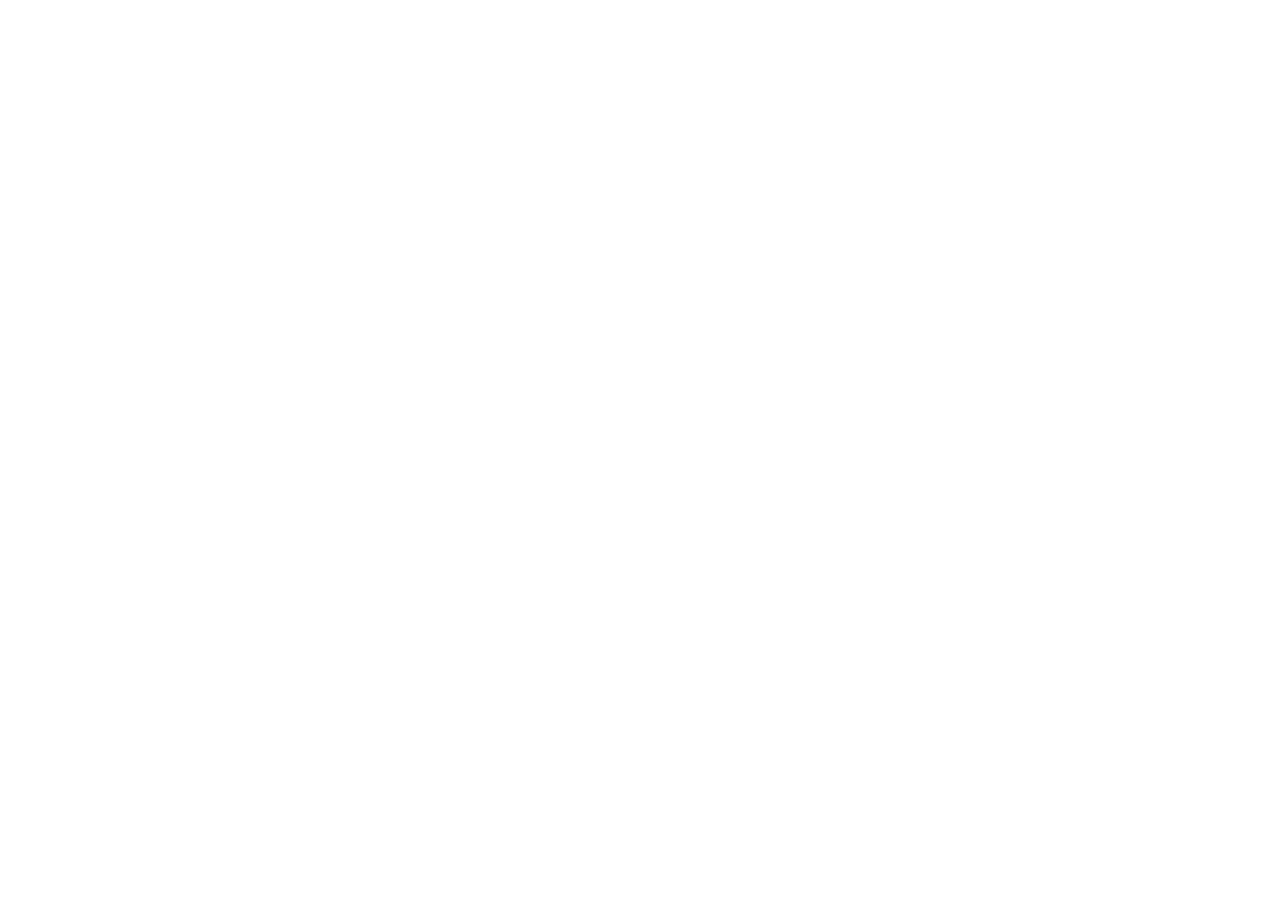
==== index.html @ 18e1ce7f "Added more game functionality" ====
<!DOCTYPE html>
<!--[if lt IE 7]>      <html class="no-js lt-ie9 lt-ie8 lt-ie7"> <![endif]-->
<!--[if IE 7]>         <html class="no-js lt-ie9 lt-ie8"> <![endif]-->
<!--[if IE 8]>         <html class="no-js lt-ie9"> <![endif]-->
<!--[if gt IE 8]><!--> <html class="no-js"> <!--<![endif]-->
    <head>
        <meta charset="utf-8">
        <meta http-equiv="X-UA-Compatible" content="IE=edge">
        <title>El ahorcado</title>
        <meta name="description" content="">
        <meta name="viewport" content="width=device-width, initial-scale=1">

        <link rel="stylesheet" href="estilos.css">

        <link rel="stylesheet" href="css/bootstrap.min.css">

        <link rel="stylesheet" href="css/normalize.css">
        <script src="js/vendor/modernizr-2.6.2.min.js"></script>
    </head>
    <body ng-app="ahorcadoGame">

    <div ng-view></div>

        <!--[if lt IE 7]>
            <p class="browsehappy">You are using an <strong>outdated</strong> browser. Please <a href="http://browsehappy.com/">upgrade your browser</a> to improve your experience.</p>
        <![endif]-->

    <script src="js/vendor/snap.svg-min.js"></script>
    <script src="js/vendor/angular-1.2.28/angular.js"></script>
    <script src="js/vendor/angular-1.2.28/angular-route.js"></script>
    <script src="app.js"></script>
    <script src="app-controller.js"></script>
    <script src="components/ahorcado-factory.js"></script>
    <script src="components/ahorcado-controller.js"></script>

    </body>
</html>
---- estilos.css ----
@import url(http://fonts.googleapis.com/css?family=Pompiere);

.dash{
    width:50px;
    height: 50px;
    margin: 5px;
    
    text-align: center;
    vertical-align: middle;
    line-height: 50px;
    display: inline-block;
    
    border-radius: 5px;
    box-shadow: inset 0 0 0 7px rgba(255,255,255,.5);
    background: #e5e5e5;
    
}
html, body {
    height: 100%;
}

.ahorcado-img{
    width: 300px;
    height: 300px;
    margin:auto;
    margin-bottom:50px!important;
}
.char{
    display: inline-flex;
    align-items: center;
    justify-content: center;
    width: 35px;
    height: 35px;
    font-size: 1rem!important;
}
.char-container{
    clear:both;
}

.ahorcado-img {
  background: #fff;
  box-shadow: 0 0 10px rgba(0,0,0,0.3);
  margin: 26px auto 0;
  max-width: 550px;
  min-height: 300px;
  padding: 24px;
  position: relative;
  width: 80%;
}
.ahorcado-img:before, .letter:after {
  content: "";
  height: 98%;
  position: absolute;
  width: 100%;
  z-index: -1;
}
.ahorcado-img:before {
  background: #fafafa;
  box-shadow: 0 0 8px rgba(0,0,0,0.2);
  left: -5px;
  top: 4px;
  transform: rotate(-2.5deg);
}
.ahorcado-img:after {
  background: #f6f6f6;
  box-shadow: 0 0 3px rgba(0,0,0,0.2);
  right: -3px;
  top: 1px;
  transform: rotate(1.4deg);
}


.dash-container {
    width: 100%;
    text-align: center;
}


.error {
    color:#ededed;
    font-family: 'Pompiere', cursive;
}
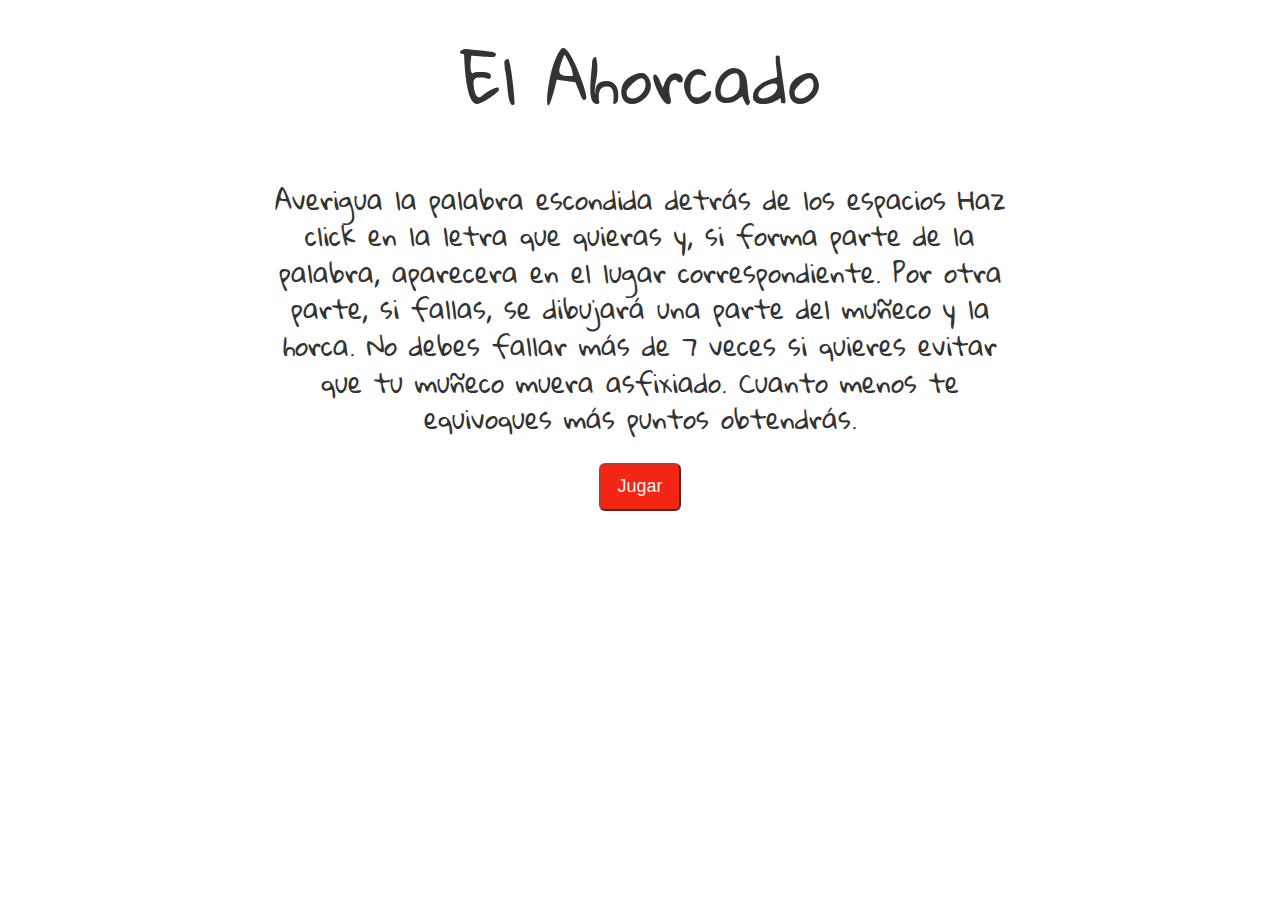
==== commit 27732338: "Added javadoc coments" ====
--- a/index.html
+++ b/index.html
@@ -1,37 +1,40 @@
-<!DOCTYPE html>
 <!--[if lt IE 7]>      <html class="no-js lt-ie9 lt-ie8 lt-ie7"> <![endif]-->
 <!--[if IE 7]>         <html class="no-js lt-ie9 lt-ie8"> <![endif]-->
 <!--[if IE 8]>         <html class="no-js lt-ie9"> <![endif]-->
-<!--[if gt IE 8]><!--> <html class="no-js"> <!--<![endif]-->
-    <head>
-        <meta charset="utf-8">
-        <meta http-equiv="X-UA-Compatible" content="IE=edge">
-        <title>El ahorcado</title>
-        <meta name="description" content="">
-        <meta name="viewport" content="width=device-width, initial-scale=1">
+<!--[if gt IE 8]><!-->
+<html class="no-js" xmlns="http://www.w3.org/1999/xhtml">
+<!--<![endif]-->
 
-        <link rel="stylesheet" href="estilos.css">
+<head>
+  <meta charset="utf-8" />
+  <meta http-equiv="X-UA-Compatible" content="IE=edge" />
 
-        <link rel="stylesheet" href="css/bootstrap.min.css">
+  <title>El ahorcado</title>
+  <meta name="viewport" content="width=device-width, initial-scale=1" />
 
-        <link rel="stylesheet" href="css/normalize.css">
-        <script src="js/vendor/modernizr-2.6.2.min.js"></script>
-    </head>
-    <body ng-app="ahorcadoGame">
+  <link rel="stylesheet" href="bootstrap.css" type="text/css" />
+  <link rel="stylesheet" href="estilos.css" type="text/css" />
+  <link rel="stylesheet" href="normalize.css" type="text/css" />
+  
+  <script src="js/vendor/modernizr-2.6.2.min.js" type="text/javascript"></script>
+</head>
 
+<body ng-app="ahorcadoGame" ng-controller="mainController">
+    
     <div ng-view></div>
-
-        <!--[if lt IE 7]>
+    
+    <!--[if lt IE 7]>
             <p class="browsehappy">You are using an <strong>outdated</strong> browser. Please <a href="http://browsehappy.com/">upgrade your browser</a> to improve your experience.</p>
         <![endif]-->
-
-    <script src="js/vendor/snap.svg-min.js"></script>
-    <script src="js/vendor/angular-1.2.28/angular.js"></script>
-    <script src="js/vendor/angular-1.2.28/angular-route.js"></script>
-    <script src="app.js"></script>
-    <script src="app-controller.js"></script>
-    <script src="components/ahorcado-factory.js"></script>
-    <script src="components/ahorcado-controller.js"></script>
-
-    </body>
+    <script src="js/vendor/jquery-1.10.2.min.js" type="text/javascript"></script>
+    <script src="js/vendor/angular-1.2.28/angular.js" type="text/javascript"></script>
+    <script src="js/vendor/angular-1.2.28/angular-route.js" type="text/javascript"></script>
+    <script src="app.module.js" type="text/javascript"></script>
+    <script src="app.routes.js" type="text/javascript"></script>
+    <script src="word/wordController.js" type="text/javascript"></script>
+    <script src="common/services/palabra-secreta-factory.js" type="text/javascript"></script>
+    <script src="game/gameController.js" type="text/javascript"></script>
+    <script src="game/gameDirective.js" type="text/javascript"></script>
+    <script src="game/svgPathFactory.js" type="text/javascript"></script>
+</body>
 </html>
--- a/estilos.css
+++ b/estilos.css
@@ -1,43 +1,13 @@
 @import url(http://fonts.googleapis.com/css?family=Pompiere);
+@import url(http://fonts.googleapis.com/css?family=Crafty+Girls|Gloria+Hallelujah|Rock+Salt|Homemade+Apple);
 
-.dash{
-    width:50px;
-    height: 50px;
-    margin: 5px;
-    
-    text-align: center;
-    vertical-align: middle;
-    line-height: 50px;
-    display: inline-block;
-    
-    border-radius: 5px;
-    box-shadow: inset 0 0 0 7px rgba(255,255,255,.5);
-    background: #e5e5e5;
-    
-}
 html, body {
-    height: 100%;
-}
-
-.ahorcado-img{
-    width: 300px;
-    height: 300px;
-    margin:auto;
-    margin-bottom:50px!important;
-}
-.char{
-    display: inline-flex;
-    align-items: center;
-    justify-content: center;
-    width: 35px;
-    height: 35px;
-    font-size: 1rem!important;
-}
-.char-container{
-    clear:both;
+  height: 100%;
 }
 
 .ahorcado-img {
+  width: 300px;
+  height: 300px;
   background: #fff;
   box-shadow: 0 0 10px rgba(0,0,0,0.3);
   margin: 26px auto 0;
@@ -46,7 +16,12 @@
   padding: 24px;
   position: relative;
   width: 80%;
+  margin:auto;
+  margin-top:50px!important;
+  margin-bottom:50px!important;
+
 }
+
 .ahorcado-img:before, .letter:after {
   content: "";
   height: 98%;
@@ -54,6 +29,7 @@
   width: 100%;
   z-index: -1;
 }
+
 .ahorcado-img:before {
   background: #fafafa;
   box-shadow: 0 0 8px rgba(0,0,0,0.2);
@@ -61,6 +37,7 @@
   top: 4px;
   transform: rotate(-2.5deg);
 }
+
 .ahorcado-img:after {
   background: #f6f6f6;
   box-shadow: 0 0 3px rgba(0,0,0,0.2);
@@ -69,14 +46,90 @@
   transform: rotate(1.4deg);
 }
 
+.char-container{
+  clear:both;
+}
+
+.char{
+  display: inline-flex;
+  align-items: center;
+  justify-content: center;
+  width: 35px;
+  height: 35px;
+  font-size: 1rem!important;
+}
 
 .dash-container {
-    width: 100%;
-    text-align: center;
+  width: 100%;
+  text-align: center;
 }
 
+.dash{
+  width:50px;
+  height: 50px;
+  margin: 5px;
+  
+  text-align: center;
+  vertical-align: middle;
+  line-height: 50px;
+  display: inline-block;
+    
+  border-radius: 5px;
+  box-shadow: inset 0 0 0 7px rgba(255,255,255,.5);
+  background: #bdc3c7;
+    
+  font-size: 2rem;
+    
+}
+
+@-webkit-keyframes dash {
+  from {
+    stroke-dashoffset:800;
+  }  
+  to {
+    stroke-dashoffset:0;
+  }
+}
 
 .error {
-    color:#ededed;
-    font-family: 'Pompiere', cursive;
+  font-size: 2rem;
+  display: inline-block!important;
+  margin: 10px;
 }
+
+.game-text {
+  color:#7f8c8d;
+  font-family: 'Pompiere', cursive;
+}
+
+.main-title {
+  font-family: 'Gloria Hallelujah', cursive;
+  font-size: 4rem;
+}
+
+.main-body {
+  font-family: 'Gloria Hallelujah', cursive;
+  font-size: 1.6rem;
+}
+
+.path{
+  stroke-dasharray: 800;
+  stroke-dashoffset:0;
+  -webkit-animation: dash 2s linear forwards;
+  -o-animation: dash 2s linear forwards;
+  animation: dash 2s linear forwards;  
+}
+
+.path{
+    stroke-dasharray: 800;
+    stroke-dashoffset:0;
+    -webkit-animation: dash 2s linear forwards;
+    -o-animation: dash 2s linear forwards;
+    animation: dash 2s linear forwards;
+    
+}
+
+.play-btn{
+    background-color: #F22613;!important
+    color:white;
+}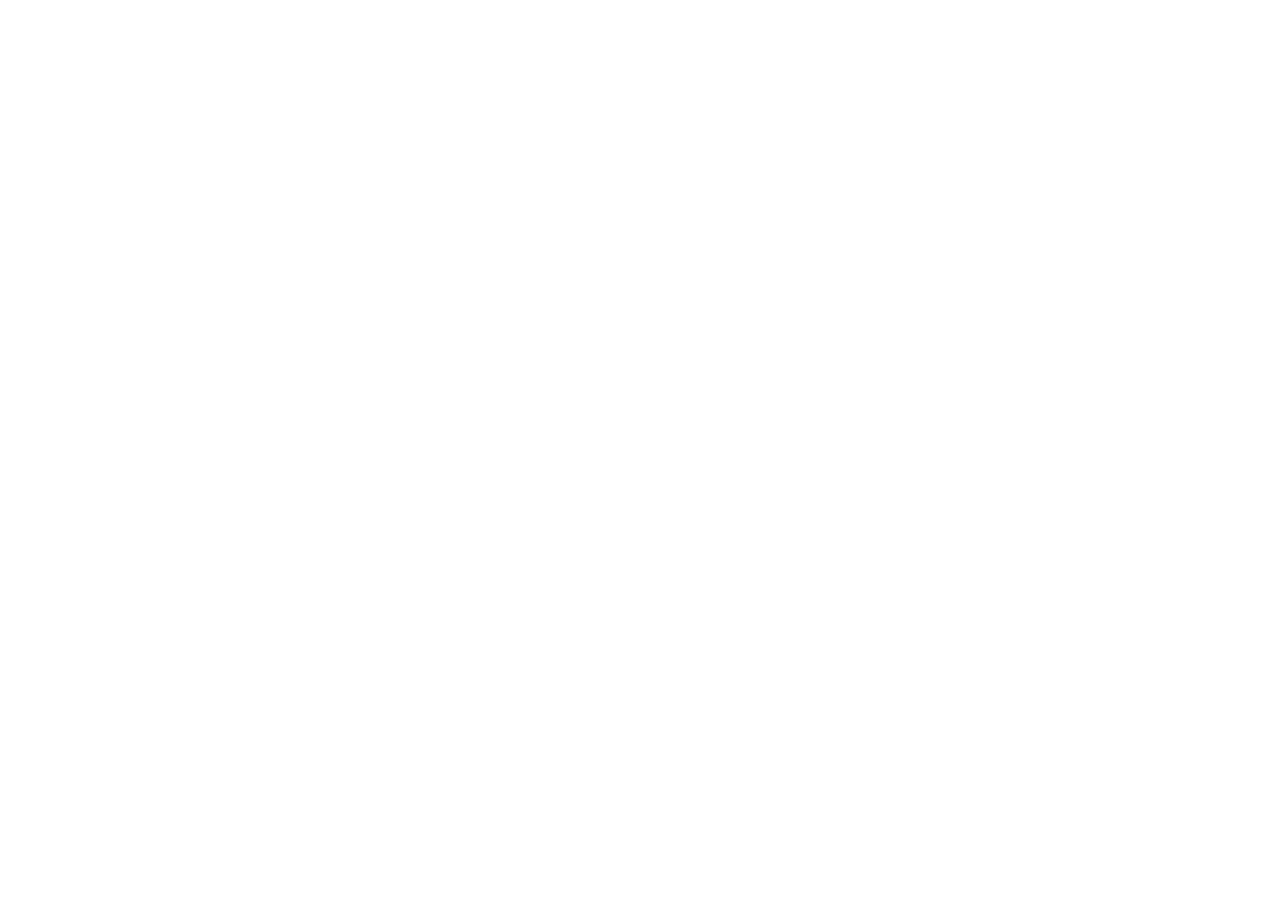
==== commit 814c1ff8: "Changed code language to english" ====
--- a/index.html
+++ b/index.html
@@ -13,7 +13,7 @@
   <meta name="viewport" content="width=device-width, initial-scale=1" />
 
   <link rel="stylesheet" href="bootstrap.css" type="text/css" />
-  <link rel="stylesheet" href="estilos.css" type="text/css" />
+  <link rel="stylesheet" href="styles.css" type="text/css" />
   <link rel="stylesheet" href="normalize.css" type="text/css" />
   
   <script src="js/vendor/modernizr-2.6.2.min.js" type="text/javascript"></script>
@@ -32,7 +32,7 @@
     <script src="app.module.js" type="text/javascript"></script>
     <script src="app.routes.js" type="text/javascript"></script>
     <script src="word/wordController.js" type="text/javascript"></script>
-    <script src="common/services/palabra-secreta-factory.js" type="text/javascript"></script>
+    <script src="common/services/secret-word-factory.js" type="text/javascript"></script>
     <script src="game/gameController.js" type="text/javascript"></script>
     <script src="game/gameDirective.js" type="text/javascript"></script>
     <script src="game/svgPathFactory.js" type="text/javascript"></script>
--- a/styles.css
+++ b/styles.css
@@ -0,0 +1,159 @@
+@import url(http://fonts.googleapis.com/css?family=Pompiere);
+@import url(http://fonts.googleapis.com/css?family=Crafty+Girls|Gloria+Hallelujah|Rock+Salt|Homemade+Apple);
+
+html, body {
+  height: 100%;
+}
+
+.ahorcado-img {
+  width: 300px;
+  height: 300px;
+  background: #fff;
+  box-shadow: 0 0 10px rgba(0,0,0,0.3);
+  margin: 26px auto 0;
+  max-width: 550px;
+  min-height: 300px;
+  padding: 24px;
+  position: relative;
+  width: 80%;
+  margin:auto;
+  margin-top:50px!important;
+  margin-bottom:50px!important;
+
+}
+
+.ahorcado-img:before, .letter:after {
+  content: "";
+  height: 98%;
+  position: absolute;
+  width: 100%;
+  z-index: -1;
+}
+
+.ahorcado-img:before {
+  background: #fafafa;
+  box-shadow: 0 0 8px rgba(0,0,0,0.2);
+  left: -5px;
+  top: 4px;
+  transform: rotate(-2.5deg);
+}
+
+.ahorcado-img:after {
+  background: #f6f6f6;
+  box-shadow: 0 0 3px rgba(0,0,0,0.2);
+  right: -3px;
+  top: 1px;
+  transform: rotate(1.4deg);
+}
+
+.char-container{
+  clear:both;
+}
+
+.char{
+  display: inline-flex;
+  align-items: center;
+  justify-content: center;
+  width: 35px;
+  height: 35px;
+  font-size: 1rem!important;
+}
+
+.dash-container {
+  width: 100%;
+  text-align: center;
+}
+
+.dash{
+  width:50px;
+  height: 50px;
+  margin: 5px;
+  
+  text-align: center;
+  vertical-align: middle;
+  line-height: 50px;
+  display: inline-block;
+    
+  border-radius: 5px;
+  box-shadow: inset 0 0 0 7px rgba(255,255,255,.5);
+  background: #bdc3c7;
+    
+  font-size: 2rem;
+    
+}
+
+@-webkit-keyframes dash {
+  from {
+    stroke-dashoffset:800;
+  }  
+  to {
+    stroke-dashoffset:0;
+  }
+}
+
+.error {
+  font-size: 2rem;
+  display: inline-block!important;
+  margin: 10px;
+}
+
+.face_img{
+    width: 250px;
+    height: 250px;
+}
+
+.game-text {
+  color:#7f8c8d;
+  font-family: 'Pompiere', cursive;
+}
+
+.main-title {
+  font-family: 'Gloria Hallelujah', cursive;
+  font-size: 4rem;
+}
+
+.main-body {
+  font-family: 'Gloria Hallelujah', cursive;
+  font-size: 1.6rem;
+}
+
+.path{
+  stroke-dasharray: 800;
+  stroke-dashoffset:0;
+  -webkit-animation: dash 2s linear forwards;
+  -o-animation: dash 2s linear forwards;
+  animation: dash 2s linear forwards;  
+}
+
+.path{
+    stroke-dasharray: 800;
+    stroke-dashoffset:0;
+    -webkit-animation: dash 2s linear forwards;
+    -o-animation: dash 2s linear forwards;
+    animation: dash 2s linear forwards;
+    
+}
+
+.wet-asphalt-flat-button {
+  position: relative!important;
+  vertical-align: top!important;
+  width: 100%!important;
+  height: 60px!important;
+  padding: 0!important;
+  font-size: 22px!important;
+  color: white!important;
+  text-align: center!important;
+  text-shadow: 0 1px 2px rgba(0, 0, 0, 0.25)!important;
+  background: #34495e!important;
+  border: 0!important;
+  border-bottom: 2px solid #263849!important;
+  cursor: pointer!important;
+  -webkit-box-shadow: inset 0 -2px #263849!important;
+  box-shadow: inset 0 -2px #263849!important;
+}
+.wet-asphalt-flat-button:active {
+  top: 1px!important;
+  outline: none!important;
+  -webkit-box-shadow: none!important;
+  box-shadow: none!important;
+}